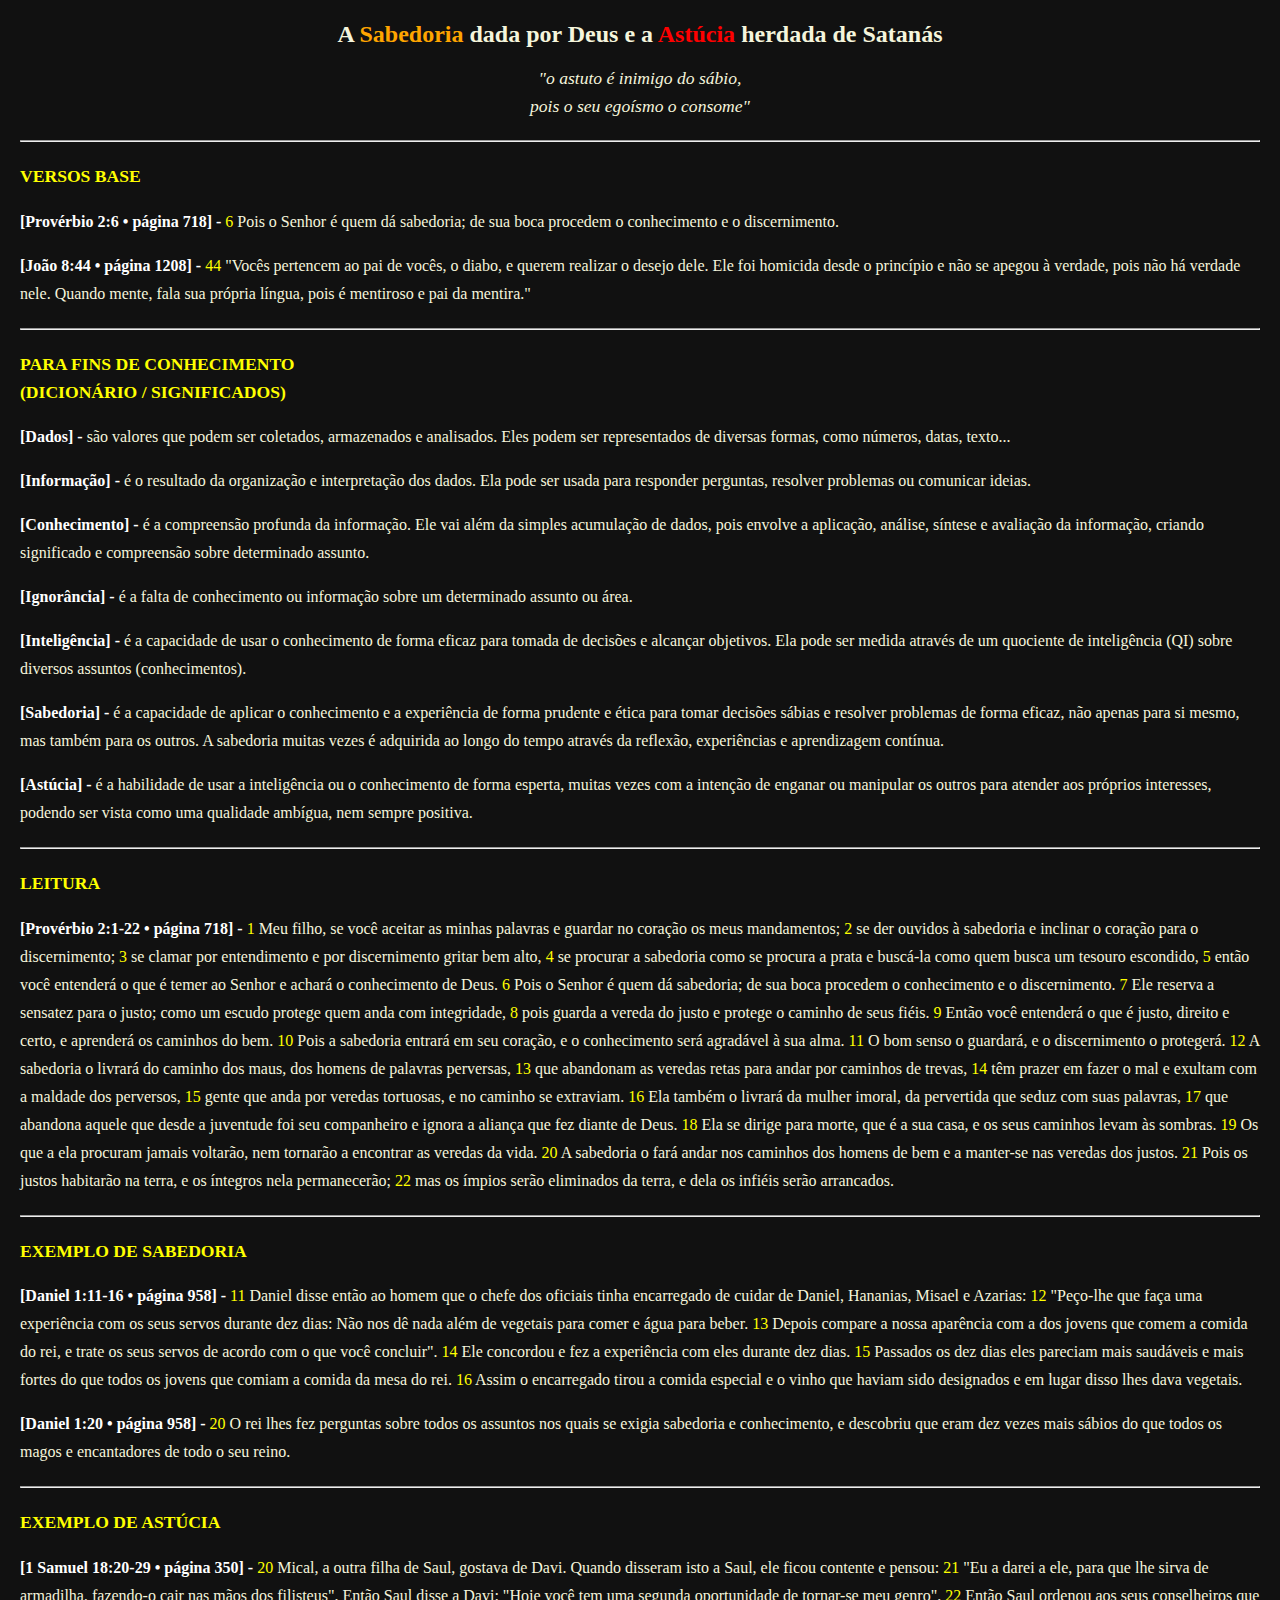
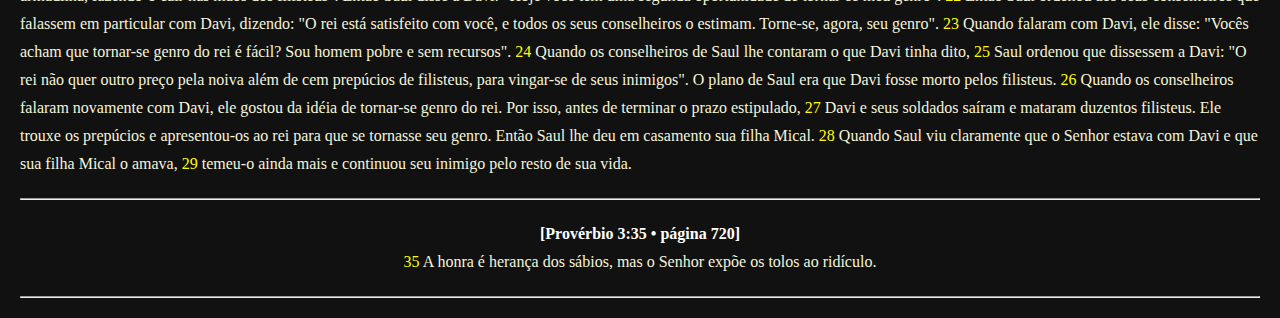
==== index.html @ 6f84208a "Enviando algumas pregações pro repositório." ====
<!DOCTYPE html>
<html lang="pt-br">
    <head>
        <meta charset="UTF-8">
        <meta name="viewport" content="width=device-width, initial-scale=1.0">
        <title>PREGAÇÃO 19/05/2024 - SABEDORIA</title>
        <link rel="stylesheet" href="style.css">
    </head>
    <body>
        <h1 class="center">
            A <span class="laranja">Sabedoria</span> dada por Deus e a <span class="vermelho">Astúcia</span> herdada de Satanás
        </h1>
        <h2 class="center">
            "o astuto é inimigo do sábio,<br />pois o seu egoísmo o consome"
        </h2>

        <hr />

        <h3 class="amarelo">
            VERSOS BASE
        </h3>

        <p>
            <strong class="branco">[Provérbio 2:6 • página 718] - </strong><span class="amarelo">6</span> Pois o Senhor é quem dá sabedoria; de sua boca procedem o conhecimento e o discernimento.
        </p>
        <p>
            <strong class="branco">[João 8:44 • página 1208] - </strong><span class="amarelo">44</span> "Vocês pertencem ao pai de vocês, o diabo, e querem realizar o desejo dele. Ele foi homicida desde o princípio e não se apegou à verdade, pois não há verdade nele. Quando mente, fala sua própria língua, pois é mentiroso e pai da mentira."
        </p>

        <hr />

        <h3 class="amarelo">
            PARA FINS DE CONHECIMENTO<br />(DICIONÁRIO / SIGNIFICADOS)
        </h3>

        <p>
            <strong class="branco">[Dados] - </strong>são valores que podem ser coletados, armazenados e analisados. Eles podem ser representados de diversas formas, como números, datas, texto...
        </p>
        <p>
            <strong class="branco">[Informação] - </strong>é o resultado da organização e interpretação dos dados. Ela pode ser usada para responder perguntas, resolver problemas ou comunicar ideias.
        </p>
        <p>
            <strong class="branco">[Conhecimento] - </strong>é a compreensão profunda da informação. Ele vai além da simples acumulação de dados, pois envolve a aplicação, análise, síntese e avaliação da informação, criando significado e compreensão sobre determinado assunto. 
        </p>
        <p>
            <strong class="branco">[Ignorância] - </strong>é a falta de conhecimento ou informação sobre um determinado assunto ou área.
        </p>
        <p>
            <strong class="branco">[Inteligência] - </strong>é a capacidade de usar o conhecimento de forma eficaz para tomada de decisões e alcançar objetivos. Ela pode ser medida através de um quociente de inteligência (QI) sobre diversos assuntos (conhecimentos). 
        </p>
        <p>
            <strong class="branco">[Sabedoria] - </strong>é a capacidade de aplicar o conhecimento e a experiência de forma prudente e ética para tomar decisões sábias e resolver problemas de forma eficaz, não apenas para si mesmo, mas também para os outros. A sabedoria muitas vezes é adquirida ao longo do tempo através da reflexão, experiências e aprendizagem contínua.
        </p>
        <p>
            <strong class="branco">[Astúcia] - </strong>é a habilidade de usar a inteligência ou o conhecimento de forma esperta, muitas vezes com a intenção de enganar ou manipular os outros para atender aos próprios interesses, podendo ser vista como uma qualidade ambígua, nem sempre positiva.
        </p>
    
        <hr />

        <h3 class="amarelo">
            LEITURA
        </h3>

        <p>
            <strong class="branco">[Provérbio 2:1-22 • página 718] - </strong><span class="amarelo">1</span> Meu filho, se você aceitar as minhas palavras e guardar no coração os meus mandamentos; <span class="amarelo">2</span> se der ouvidos à sabedoria e inclinar o coração para o discernimento; <span class="amarelo">3</span> se clamar por entendimento e por discernimento gritar bem alto, <span class="amarelo">4</span> se procurar a sabedoria como se procura a prata e buscá-la como quem busca um tesouro escondido, <span class="amarelo">5</span> então você entenderá o que é temer ao Senhor e achará o conhecimento de Deus. <span class="amarelo">6</span> Pois o Senhor é quem dá sabedoria; de sua boca procedem o conhecimento e o discernimento. <span class="amarelo">7</span> Ele reserva a sensatez para o justo; como um escudo protege quem anda com integridade, <span class="amarelo">8</span> pois guarda a vereda do justo e protege o caminho de seus fiéis. <span class="amarelo">9</span> Então você entenderá o que é justo, direito e certo, e aprenderá os caminhos do bem. <span class="amarelo">10</span> Pois a sabedoria entrará em seu coração, e o conhecimento será agradável à sua alma. <span class="amarelo">11</span> O bom senso o guardará, e o discernimento o protegerá. <span class="amarelo">12</span> A sabedoria o livrará do caminho dos maus, dos homens de palavras perversas, <span class="amarelo">13</span> que abandonam as veredas retas para andar por caminhos de trevas, <span class="amarelo">14</span> têm prazer em fazer o mal e exultam com a maldade dos perversos, <span class="amarelo">15</span> gente que anda por veredas tortuosas, e no caminho se extraviam. <span class="amarelo">16</span> Ela também o livrará da mulher imoral, da pervertida que seduz com suas palavras, <span class="amarelo">17</span> que abandona aquele que desde a juventude foi seu companheiro e ignora a aliança que fez diante de Deus. <span class="amarelo">18</span> Ela se dirige para morte, que é a sua casa, e os seus caminhos levam às sombras. <span class="amarelo">19</span> Os que a ela procuram jamais voltarão, nem tornarão a encontrar as veredas da vida. <span class="amarelo">20</span> A sabedoria o fará andar nos caminhos dos homens de bem e a manter-se nas veredas dos justos. <span class="amarelo">21</span> Pois os justos habitarão na terra, e os íntegros nela permanecerão; <span class="amarelo">22</span> mas os ímpios serão eliminados da terra, e dela os infiéis serão arrancados. 
        </p>

        <hr />

        <h3 class="amarelo">
            EXEMPLO DE SABEDORIA
        </h3>

        <p>
            <strong class="branco">[Daniel 1:11-16 • página 958] - </strong><span class="amarelo">11</span> Daniel disse então ao homem que o chefe dos oficiais tinha encarregado de cuidar de Daniel, Hananias, Misael e Azarias: <span class="amarelo">12</span> "Peço-lhe que faça uma experiência com os seus servos durante dez dias: Não nos dê nada além de vegetais para comer e água para beber. <span class="amarelo">13</span> Depois compare a nossa aparência com a dos jovens que comem a comida do rei, e trate os seus servos de acordo com o que você concluir". <span class="amarelo">14</span> Ele concordou e fez a experiência com eles durante dez dias. <span class="amarelo">15</span> Passados os dez dias eles pareciam mais saudáveis e mais fortes do que todos os jovens que comiam a comida da mesa do rei. <span class="amarelo">16</span> Assim o encarregado tirou a comida especial e o vinho que haviam sido designados e em lugar disso lhes dava vegetais.
        </p>

        <p>
            <strong class="branco">[Daniel 1:20 • página 958] - </strong><span class="amarelo">20</span> O rei lhes fez perguntas sobre todos os assuntos nos quais se exigia sabedoria e conhecimento, e descobriu que eram dez vezes mais sábios do que todos os magos e encantadores de todo o seu reino. 
        </p>

        <hr />

        <h3 class="amarelo">
            EXEMPLO DE ASTÚCIA
        </h3>

        <p>
            <strong class="branco">[1 Samuel 18:20-29 • página 350] - </strong><span class="amarelo">20</span> Mical, a outra filha de Saul, gostava de Davi. Quando disseram isto a Saul, ele ficou contente e pensou: <span class="amarelo">21</span> "Eu a darei a ele, para que lhe sirva de armadilha, fazendo-o cair nas mãos dos filisteus". Então Saul disse a Davi: "Hoje você tem uma segunda oportunidade de tornar-se meu genro". <span class="amarelo">22</span> Então Saul ordenou aos seus conselheiros que falassem em particular com Davi, dizendo: "O rei está satisfeito com você, e todos os seus conselheiros o estimam. Torne-se, agora, seu genro". <span class="amarelo">23</span> Quando falaram com Davi, ele disse: "Vocês acham que tornar-se genro do rei é fácil? Sou homem pobre e sem recursos". <span class="amarelo">24</span> Quando os conselheiros de Saul lhe contaram o que Davi tinha dito, <span class="amarelo">25</span> Saul ordenou que dissessem a Davi: "O rei não quer outro preço pela noiva além de cem prepúcios de filisteus, para vingar-se de seus inimigos". O plano de Saul era que Davi fosse morto pelos filisteus. <span class="amarelo">26</span> Quando os conselheiros falaram novamente com Davi, ele gostou da idéia de tornar-se genro do rei. Por isso, antes de terminar o prazo estipulado, <span class="amarelo">27</span> Davi e seus soldados saíram e mataram duzentos filisteus. Ele trouxe os prepúcios e apresentou-os ao rei para que se tornasse seu genro. Então Saul lhe deu em casamento sua filha Mical. <span class="amarelo">28</span> Quando Saul viu claramente que o Senhor estava com Davi e que sua filha Mical o amava, <span class="amarelo">29</span> temeu-o ainda mais e continuou seu inimigo pelo resto de sua vida. 
        </p>

        <hr />

        <p class="center">
            <strong class="branco">[Provérbio 3:35 • página 720]</strong>
            <br />
            <span class="amarelo">35</span> A honra é herança dos sábios, mas o Senhor expõe os tolos ao ridículo. 
        </p>

<hr />





    </body>
</html>
---- style.css ----
body {
    margin: 20px;
    font-family: Trebuchet MS;
    line-height: 28px;
    background: #111;
    color: beige;
    }

    .center {
        text-align: center;
        }

    .amarelo {
        color: yellow;
        }

    .laranja {
        color: orange;
        }

    .vermelho {
        color: red;
        }

    .branco {
        color: white;
        }

    h1 {
        font-size: 1.5rem;
        }

        h2 {
            font-size: 1.1rem;
            font-style: italic;
            font-weight: 200;
            }

            h3 {
                font-size: 1.1rem;
                }

                p {
                    font-size: 1.0rem;
                    }

    hr {
        margin: 20px 0px;
        }
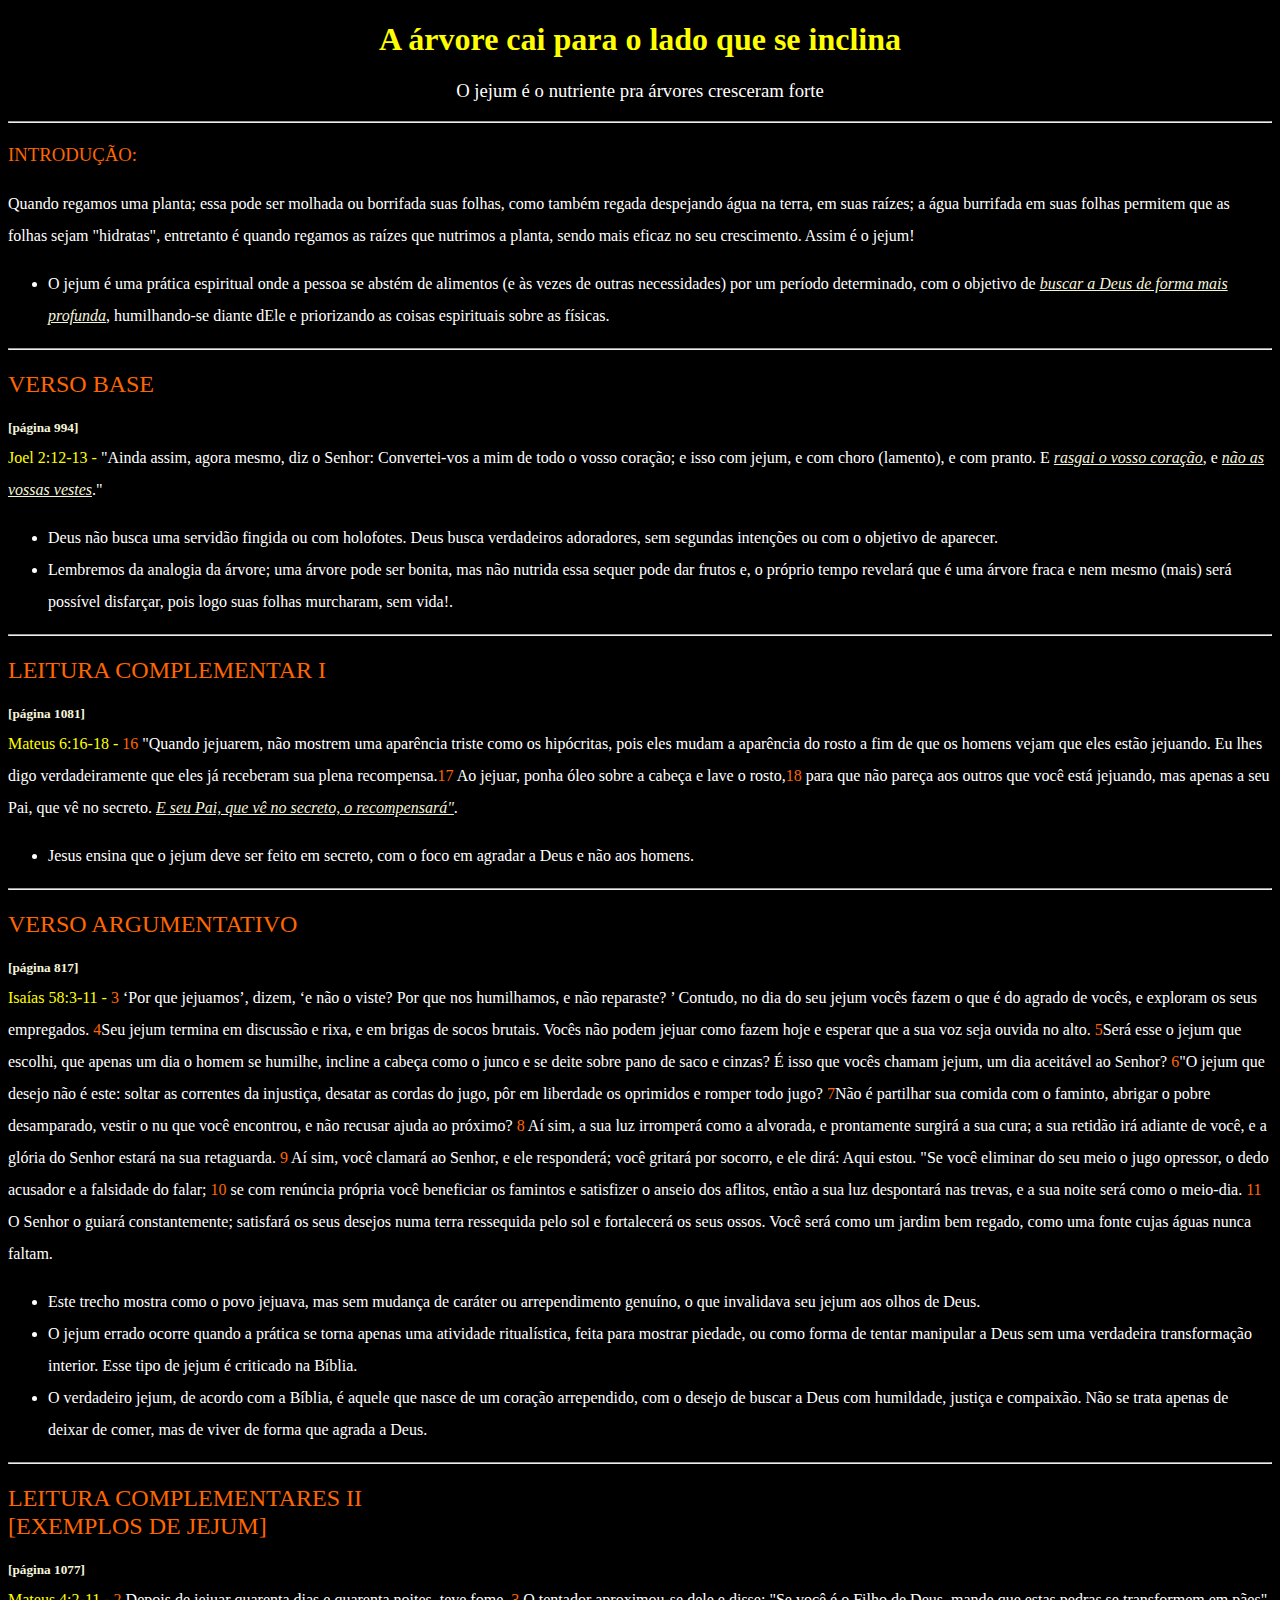
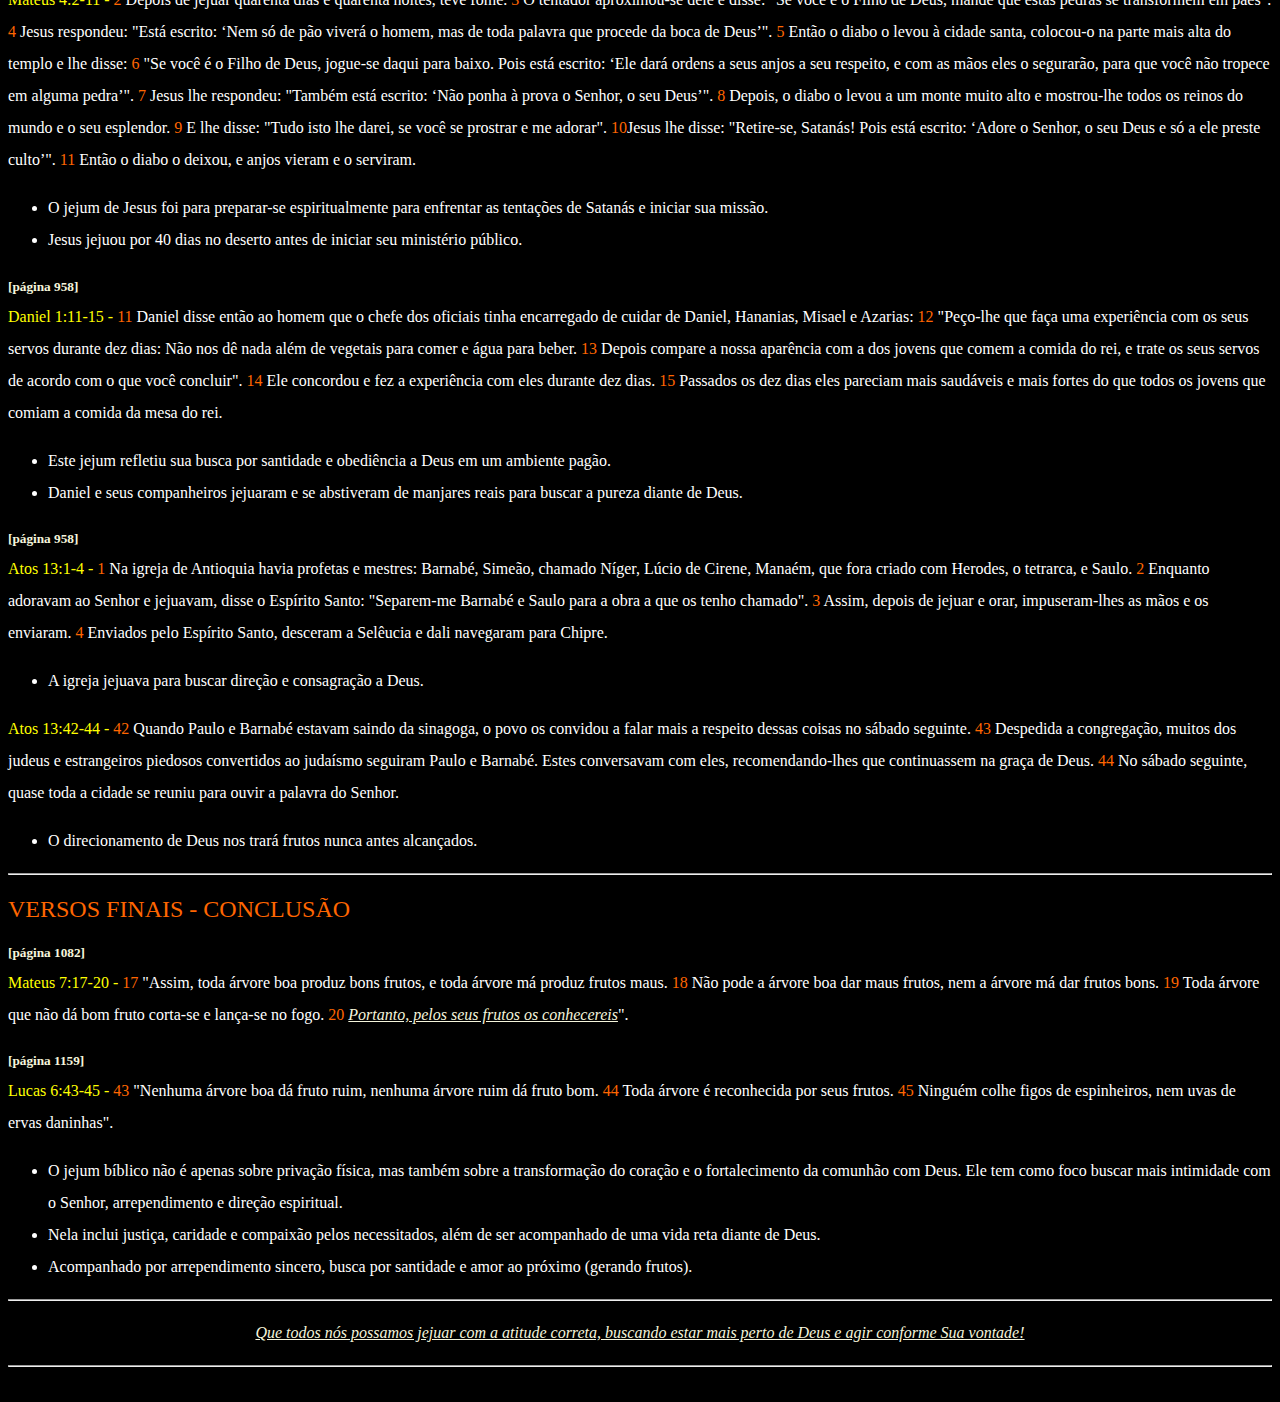
==== commit 0b8f10a9: "Atualização do Livro de Isaias" ====
--- a/index.html
+++ b/index.html
@@ -3,105 +3,92 @@
     <head>
         <meta charset="UTF-8">
         <meta name="viewport" content="width=device-width, initial-scale=1.0">
-        <title>PREGAÇÃO 19/05/2024 - SABEDORIA</title>
-        <link rel="stylesheet" href="style.css">
+        <title>Pregação 22OUT2024 - O Jejum Verdadeiro</title>
+        <style>
+            body {background: #000; font-family: Trebuchet MS;}
+            h2, h3 {font-weight: lighter;}
+            p, li {line-height: 32px;}
+            .amarelo {color: yellow;}
+            .vermelho {color: #ff0000;}
+            .branco {color: #fff;}
+            .laranja {color: #ff6600;}
+            .cinza {color: #ccc;}
+            .center {text-align: center;}
+            .titulos {color: #ff6600; text-transform:uppercase; line-height: 28px;}
+            .pagina {margin-bottom: -10px; color: beige;}
+            .sublinhado {text-decoration: underline; color: beige; font-style: italic;}
+        </style>
     </head>
     <body>
-        <h1 class="center">
-            A <span class="laranja">Sabedoria</span> dada por Deus e a <span class="vermelho">Astúcia</span> herdada de Satanás
-        </h1>
-        <h2 class="center">
-            "o astuto é inimigo do sábio,<br />pois o seu egoísmo o consome"
-        </h2>
+        <h1 class="amarelo center">A árvore cai para o lado que se inclina</h1>
+        <h3 class="branco center">O jejum é o nutriente pra árvores cresceram forte</h3>
 
-        <hr />
+        <hr>
 
-        <h3 class="amarelo">
-            VERSOS BASE
-        </h3>
+        <h3 class="titulos">Introdução:</h3>
+        <p class="branco">Quando regamos uma planta; essa pode ser molhada ou borrifada suas folhas, como também regada despejando água na terra, em suas raízes; a água burrifada em suas folhas permitem que as folhas sejam "hidratas", entretanto é quando regamos as raízes que nutrimos a planta, sendo mais eficaz no seu crescimento. Assim é o jejum!
 
-        <p>
-            <strong class="branco">[Provérbio 2:6 • página 718] - </strong><span class="amarelo">6</span> Pois o Senhor é quem dá sabedoria; de sua boca procedem o conhecimento e o discernimento.
-        </p>
-        <p>
-            <strong class="branco">[João 8:44 • página 1208] - </strong><span class="amarelo">44</span> "Vocês pertencem ao pai de vocês, o diabo, e querem realizar o desejo dele. Ele foi homicida desde o princípio e não se apegou à verdade, pois não há verdade nele. Quando mente, fala sua própria língua, pois é mentiroso e pai da mentira."
+            <ul><li class="branco">O jejum é uma prática espiritual onde a pessoa se abstém de alimentos (e às vezes de outras necessidades) por um período determinado, com o objetivo de <span class="sublinhado">buscar a Deus de forma mais profunda</span>, humilhando-se diante dEle e priorizando as coisas espirituais sobre as físicas.</li></ul>
         </p>
 
-        <hr />
+        <hr>
 
-        <h3 class="amarelo">
-            PARA FINS DE CONHECIMENTO<br />(DICIONÁRIO / SIGNIFICADOS)
-        </h3>
+        <h2 class="titulos">Verso Base</h2>
+        <h5 class="pagina">[página 994]</h5>
+        <p class="branco"><span class="amarelo">Joel 2:12-13 - </span>"Ainda assim, agora mesmo, diz o Senhor: Convertei-vos a mim de todo o vosso coração; e isso com jejum, e com choro (lamento), e com pranto. E <span class="sublinhado">rasgai o vosso coração</span>, e <span class="sublinhado">não as vossas vestes</span>."
+        <ul><li class="branco">Deus não busca uma servidão fingida ou com holofotes. Deus busca verdadeiros adoradores, sem segundas intenções ou com o objetivo de aparecer.</li><li class="branco">Lembremos da analogia da árvore; uma árvore pode ser bonita, mas não nutrida essa sequer pode dar frutos e, o próprio tempo revelará que é uma árvore fraca e nem mesmo (mais) será possível disfarçar, pois logo suas folhas murcharam, sem vida!.</li></ul></p>
+        <hr>
+        
+        <h2 class="titulos">Leitura Complementar I</h2>
+        <h5 class="pagina">[página 1081]</h5>
+        <p class="branco"><span class="amarelo">Mateus 6:16-18 - </span><span class="laranja">16 </span>"Quando jejuarem, não mostrem uma aparência triste como os hipócritas, pois eles mudam a aparência do rosto a fim de que os homens vejam que eles estão jejuando. Eu lhes digo verdadeiramente que eles já receberam sua plena recompensa.<span class="laranja">17 </span>Ao jejuar, ponha óleo sobre a cabeça e lave o rosto,<span class="laranja">18 </span>para que não pareça aos outros que você está jejuando, mas apenas a seu Pai, que vê no secreto. <span class="sublinhado">E seu Pai, que vê no secreto, o recompensará"</span>.</p>
 
-        <p>
-            <strong class="branco">[Dados] - </strong>são valores que podem ser coletados, armazenados e analisados. Eles podem ser representados de diversas formas, como números, datas, texto...
-        </p>
-        <p>
-            <strong class="branco">[Informação] - </strong>é o resultado da organização e interpretação dos dados. Ela pode ser usada para responder perguntas, resolver problemas ou comunicar ideias.
-        </p>
-        <p>
-            <strong class="branco">[Conhecimento] - </strong>é a compreensão profunda da informação. Ele vai além da simples acumulação de dados, pois envolve a aplicação, análise, síntese e avaliação da informação, criando significado e compreensão sobre determinado assunto. 
-        </p>
-        <p>
-            <strong class="branco">[Ignorância] - </strong>é a falta de conhecimento ou informação sobre um determinado assunto ou área.
-        </p>
-        <p>
-            <strong class="branco">[Inteligência] - </strong>é a capacidade de usar o conhecimento de forma eficaz para tomada de decisões e alcançar objetivos. Ela pode ser medida através de um quociente de inteligência (QI) sobre diversos assuntos (conhecimentos). 
-        </p>
-        <p>
-            <strong class="branco">[Sabedoria] - </strong>é a capacidade de aplicar o conhecimento e a experiência de forma prudente e ética para tomar decisões sábias e resolver problemas de forma eficaz, não apenas para si mesmo, mas também para os outros. A sabedoria muitas vezes é adquirida ao longo do tempo através da reflexão, experiências e aprendizagem contínua.
-        </p>
-        <p>
-            <strong class="branco">[Astúcia] - </strong>é a habilidade de usar a inteligência ou o conhecimento de forma esperta, muitas vezes com a intenção de enganar ou manipular os outros para atender aos próprios interesses, podendo ser vista como uma qualidade ambígua, nem sempre positiva.
-        </p>
-    
-        <hr />
+        <ul><li class="branco">Jesus ensina que o jejum deve ser feito em secreto, com o foco em agradar a Deus e não aos homens.</li></ul></p>
 
-        <h3 class="amarelo">
-            LEITURA
-        </h3>
+        <hr>
 
-        <p>
-            <strong class="branco">[Provérbio 2:1-22 • página 718] - </strong><span class="amarelo">1</span> Meu filho, se você aceitar as minhas palavras e guardar no coração os meus mandamentos; <span class="amarelo">2</span> se der ouvidos à sabedoria e inclinar o coração para o discernimento; <span class="amarelo">3</span> se clamar por entendimento e por discernimento gritar bem alto, <span class="amarelo">4</span> se procurar a sabedoria como se procura a prata e buscá-la como quem busca um tesouro escondido, <span class="amarelo">5</span> então você entenderá o que é temer ao Senhor e achará o conhecimento de Deus. <span class="amarelo">6</span> Pois o Senhor é quem dá sabedoria; de sua boca procedem o conhecimento e o discernimento. <span class="amarelo">7</span> Ele reserva a sensatez para o justo; como um escudo protege quem anda com integridade, <span class="amarelo">8</span> pois guarda a vereda do justo e protege o caminho de seus fiéis. <span class="amarelo">9</span> Então você entenderá o que é justo, direito e certo, e aprenderá os caminhos do bem. <span class="amarelo">10</span> Pois a sabedoria entrará em seu coração, e o conhecimento será agradável à sua alma. <span class="amarelo">11</span> O bom senso o guardará, e o discernimento o protegerá. <span class="amarelo">12</span> A sabedoria o livrará do caminho dos maus, dos homens de palavras perversas, <span class="amarelo">13</span> que abandonam as veredas retas para andar por caminhos de trevas, <span class="amarelo">14</span> têm prazer em fazer o mal e exultam com a maldade dos perversos, <span class="amarelo">15</span> gente que anda por veredas tortuosas, e no caminho se extraviam. <span class="amarelo">16</span> Ela também o livrará da mulher imoral, da pervertida que seduz com suas palavras, <span class="amarelo">17</span> que abandona aquele que desde a juventude foi seu companheiro e ignora a aliança que fez diante de Deus. <span class="amarelo">18</span> Ela se dirige para morte, que é a sua casa, e os seus caminhos levam às sombras. <span class="amarelo">19</span> Os que a ela procuram jamais voltarão, nem tornarão a encontrar as veredas da vida. <span class="amarelo">20</span> A sabedoria o fará andar nos caminhos dos homens de bem e a manter-se nas veredas dos justos. <span class="amarelo">21</span> Pois os justos habitarão na terra, e os íntegros nela permanecerão; <span class="amarelo">22</span> mas os ímpios serão eliminados da terra, e dela os infiéis serão arrancados. 
-        </p>
+        <h2 class="titulos">Verso Argumentativo</h2>
+        <h5 class="pagina">[página 817]</h5>
+        <p class="branco"><span class="amarelo">Isaías 58:3-11 - </span><span class="laranja">3 </span>‘Por que jejuamos’, dizem, ‘e não o viste? Por que nos humilhamos, e não reparaste? ’ Contudo, no dia do seu jejum vocês fazem o que é do agrado de vocês, e exploram os seus empregados. <span class="laranja">4</span>Seu jejum termina em discussão e rixa, e em brigas de socos brutais. Vocês não podem jejuar como fazem hoje e esperar que a sua voz seja ouvida no alto. <span class="laranja">5</span>Será esse o jejum que escolhi, que apenas um dia o homem se humilhe, incline a cabeça como o junco e se deite sobre pano de saco e cinzas? É isso que vocês chamam jejum, um dia aceitável ao Senhor? <span class="laranja">6</span>"O jejum que desejo não é este: soltar as correntes da injustiça, desatar as cordas do jugo, pôr em liberdade os oprimidos e romper todo jugo? <span class="laranja">7</span>Não é partilhar sua comida com o faminto, abrigar o pobre desamparado, vestir o nu que você encontrou, e não recusar ajuda ao próximo? <span class="laranja">8 </span> Aí sim, a sua luz irromperá como a alvorada, e prontamente surgirá a sua cura; a sua retidão irá adiante de você, e a glória do Senhor estará na sua retaguarda. <span class="laranja">9 </span> Aí sim, você clamará ao Senhor, e ele responderá; você gritará por socorro, e ele dirá: Aqui estou. "Se você eliminar do seu meio o jugo opressor, o dedo acusador e a falsidade do falar; <span class="laranja">10 </span>se com renúncia própria você beneficiar os famintos e satisfizer o anseio dos aflitos, então a sua luz despontará nas trevas, e a sua noite será como o meio-dia. <span class="laranja">11 </span> O Senhor o guiará constantemente; satisfará os seus desejos numa terra ressequida pelo sol e fortalecerá os seus ossos. Você será como um jardim bem regado, como uma fonte cujas águas nunca faltam. </p>
+        <ul><li class="branco">Este trecho mostra como o povo jejuava, mas sem mudança de caráter ou arrependimento genuíno, o que invalidava seu jejum aos olhos de Deus.</li>
+            <li class="branco">O jejum errado ocorre quando a prática se torna apenas uma atividade ritualística, feita para mostrar piedade, ou como forma de tentar manipular a Deus sem uma verdadeira transformação interior. Esse tipo de jejum é criticado na Bíblia.</li>
+            <li class="branco">O verdadeiro jejum, de acordo com a Bíblia, é aquele que nasce de um coração arrependido, com o desejo de buscar a Deus com humildade, justiça e compaixão. Não se trata apenas de deixar de comer, mas de viver de forma que agrada a Deus.</li></ul>
 
-        <hr />
+        <hr>
 
-        <h3 class="amarelo">
-            EXEMPLO DE SABEDORIA
-        </h3>
+        <h2 class="titulos">LEITURA COMPLEMENTARES II<br />[Exemplos DE JEJUM]</h2>
+        <h5 class="pagina">[página 1077]</h5>
+        <p class="branco"><span class="amarelo">Mateus 4:2-11 - </span><span class="laranja">2 </span>Depois de jejuar quarenta dias e quarenta noites, teve fome. <span class="laranja">3 </span>O tentador aproximou-se dele e disse: "Se você é o Filho de Deus, mande que estas pedras se transformem em pães". <span class="laranja">4</span> Jesus respondeu: "Está escrito: ‘Nem só de pão viverá o homem, mas de toda palavra que procede da boca de Deus’". <span class="laranja">5 </span>Então o diabo o levou à cidade santa, colocou-o na parte mais alta do templo e lhe disse: <span class="laranja">6 </span>"Se você é o Filho de Deus, jogue-se daqui para baixo. Pois está escrito: ‘Ele dará ordens a seus anjos a seu respeito, e com as mãos eles o segurarão, para que você não tropece em alguma pedra’". <span class="laranja">7 </span>Jesus lhe respondeu: "Também está escrito: ‘Não ponha à prova o Senhor, o seu Deus’". <span class="laranja">8 </span>Depois, o diabo o levou a um monte muito alto e mostrou-lhe todos os reinos do mundo e o seu esplendor. <span class="laranja">9 </span>E lhe disse: "Tudo isto lhe darei, se você se prostrar e me adorar". <span class="laranja">10</span>Jesus lhe disse: "Retire-se, Satanás! Pois está escrito: ‘Adore o Senhor, o seu Deus e só a ele preste culto’". <span class="laranja">11 </span>Então o diabo o deixou, e anjos vieram e o serviram. </p>
+        <ul><li class="branco">O jejum de Jesus foi para preparar-se espiritualmente para enfrentar as tentações de Satanás e iniciar sua missão.</li><li class="branco">Jesus jejuou por 40 dias no deserto antes de iniciar seu ministério público.</li></ul>
 
-        <p>
-            <strong class="branco">[Daniel 1:11-16 • página 958] - </strong><span class="amarelo">11</span> Daniel disse então ao homem que o chefe dos oficiais tinha encarregado de cuidar de Daniel, Hananias, Misael e Azarias: <span class="amarelo">12</span> "Peço-lhe que faça uma experiência com os seus servos durante dez dias: Não nos dê nada além de vegetais para comer e água para beber. <span class="amarelo">13</span> Depois compare a nossa aparência com a dos jovens que comem a comida do rei, e trate os seus servos de acordo com o que você concluir". <span class="amarelo">14</span> Ele concordou e fez a experiência com eles durante dez dias. <span class="amarelo">15</span> Passados os dez dias eles pareciam mais saudáveis e mais fortes do que todos os jovens que comiam a comida da mesa do rei. <span class="amarelo">16</span> Assim o encarregado tirou a comida especial e o vinho que haviam sido designados e em lugar disso lhes dava vegetais.
-        </p>
+        <h5 class="pagina">[página 958]</h5>
+        <p class="branco"><span class="amarelo">Daniel 1:11-15 - </span><span class="laranja">11 </span>Daniel disse então ao homem que o chefe dos oficiais tinha encarregado de cuidar de Daniel, Hananias, Misael e Azarias: <span class="laranja">12 </span>"Peço-lhe que faça uma experiência com os seus servos durante dez dias: Não nos dê nada além de vegetais para comer e água para beber. <span class="laranja">13 </span>Depois compare a nossa aparência com a dos jovens que comem a comida do rei, e trate os seus servos de acordo com o que você concluir". <span class="laranja">14 </span>Ele concordou e fez a experiência com eles durante dez dias. <span class="laranja">15 </span>Passados os dez dias eles pareciam mais saudáveis e mais fortes do que todos os jovens que comiam a comida da mesa do rei. </p>
+        <ul><li class="branco">Este jejum refletiu sua busca por santidade e obediência a Deus em um ambiente pagão.</li><li class="branco">Daniel e seus companheiros jejuaram e se abstiveram de manjares reais para buscar a pureza diante de Deus.</li></ul>
 
-        <p>
-            <strong class="branco">[Daniel 1:20 • página 958] - </strong><span class="amarelo">20</span> O rei lhes fez perguntas sobre todos os assuntos nos quais se exigia sabedoria e conhecimento, e descobriu que eram dez vezes mais sábios do que todos os magos e encantadores de todo o seu reino. 
-        </p>
+        <h5 class="pagina">[página 958]</h5>
+        <p class="branco"><span class="amarelo">Atos 13:1-4 - </span><span class="laranja">1 </span>Na igreja de Antioquia havia profetas e mestres: Barnabé, Simeão, chamado Níger, Lúcio de Cirene, Manaém, que fora criado com Herodes, o tetrarca, e Saulo. <span class="laranja">2 </span>Enquanto adoravam ao Senhor e jejuavam, disse o Espírito Santo: "Separem-me Barnabé e Saulo para a obra a que os tenho chamado". <span class="laranja">3 </span>Assim, depois de jejuar e orar, impuseram-lhes as mãos e os enviaram. <span class="laranja">4 </span>Enviados pelo Espírito Santo, desceram a Selêucia e dali navegaram para Chipre.</p>
 
-        <hr />
+        <ul><li class="branco">A igreja jejuava para buscar direção e consagração a Deus.</li></ul>
 
-        <h3 class="amarelo">
-            EXEMPLO DE ASTÚCIA
-        </h3>
+        <p class="branco"><span class="amarelo">Atos 13:42-44 - </span><span class="laranja">42 </span>Quando Paulo e Barnabé estavam saindo da sinagoga, o povo os convidou a falar mais a respeito dessas coisas no sábado seguinte. <span class="laranja">43 </span>Despedida a congregação, muitos dos judeus e estrangeiros piedosos convertidos ao judaísmo seguiram Paulo e Barnabé. Estes conversavam com eles, recomendando-lhes que continuassem na graça de Deus. <span class="laranja">44 </span>No sábado seguinte, quase toda a cidade se reuniu para ouvir a palavra do Senhor.</p>
 
-        <p>
-            <strong class="branco">[1 Samuel 18:20-29 • página 350] - </strong><span class="amarelo">20</span> Mical, a outra filha de Saul, gostava de Davi. Quando disseram isto a Saul, ele ficou contente e pensou: <span class="amarelo">21</span> "Eu a darei a ele, para que lhe sirva de armadilha, fazendo-o cair nas mãos dos filisteus". Então Saul disse a Davi: "Hoje você tem uma segunda oportunidade de tornar-se meu genro". <span class="amarelo">22</span> Então Saul ordenou aos seus conselheiros que falassem em particular com Davi, dizendo: "O rei está satisfeito com você, e todos os seus conselheiros o estimam. Torne-se, agora, seu genro". <span class="amarelo">23</span> Quando falaram com Davi, ele disse: "Vocês acham que tornar-se genro do rei é fácil? Sou homem pobre e sem recursos". <span class="amarelo">24</span> Quando os conselheiros de Saul lhe contaram o que Davi tinha dito, <span class="amarelo">25</span> Saul ordenou que dissessem a Davi: "O rei não quer outro preço pela noiva além de cem prepúcios de filisteus, para vingar-se de seus inimigos". O plano de Saul era que Davi fosse morto pelos filisteus. <span class="amarelo">26</span> Quando os conselheiros falaram novamente com Davi, ele gostou da idéia de tornar-se genro do rei. Por isso, antes de terminar o prazo estipulado, <span class="amarelo">27</span> Davi e seus soldados saíram e mataram duzentos filisteus. Ele trouxe os prepúcios e apresentou-os ao rei para que se tornasse seu genro. Então Saul lhe deu em casamento sua filha Mical. <span class="amarelo">28</span> Quando Saul viu claramente que o Senhor estava com Davi e que sua filha Mical o amava, <span class="amarelo">29</span> temeu-o ainda mais e continuou seu inimigo pelo resto de sua vida. 
-        </p>
+        <ul><li class="branco">O direcionamento de Deus nos trará frutos nunca antes alcançados.</li></ul>
 
-        <hr />
+        <hr>
 
-        <p class="center">
-            <strong class="branco">[Provérbio 3:35 • página 720]</strong>
-            <br />
-            <span class="amarelo">35</span> A honra é herança dos sábios, mas o Senhor expõe os tolos ao ridículo. 
-        </p>
+        <h2 class="titulos">VERSOS FINAIS - CONCLUSÃO</h2>
+        <h5 class="pagina">[página 1082]</h5>
+        <p class="branco"><span class="amarelo">Mateus 7:17-20 - </span><span class="laranja">17 </span>"Assim, toda árvore boa produz bons frutos, e toda árvore má produz frutos maus. <span class="laranja">18 </span>Não pode a árvore boa dar maus frutos, nem a árvore má dar frutos bons. <span class="laranja">19 </span>Toda árvore que não dá bom fruto corta-se e lança-se no fogo. <span class="laranja">20 </span><span class="sublinhado">Portanto, pelos seus frutos os conhecereis</span>".</p>
 
-<hr />
+        <h5 class="pagina">[página 1159]</h5>
+        <p class="branco"><span class="amarelo">Lucas 6:43-45 - </span><span class="laranja">43 </span>"Nenhuma árvore boa dá fruto ruim, nenhuma árvore ruim dá fruto bom. <span class="laranja">44 </span>Toda árvore é reconhecida por seus frutos. <span class="laranja">45 </span>Ninguém colhe figos de espinheiros, nem uvas de ervas daninhas".</p>
 
+        <ul><li class="branco">O jejum bíblico não é apenas sobre privação física, mas também sobre a transformação do coração e o fortalecimento da comunhão com Deus. Ele tem como foco buscar mais intimidade com o Senhor, arrependimento e direção espiritual.</li><li class="branco">Nela inclui justiça, caridade e compaixão pelos necessitados, além de ser acompanhado de uma vida reta diante de Deus.</li><li class="branco">Acompanhado por arrependimento sincero, busca por santidade e amor ao próximo (gerando frutos).</li></ul>
 
+        <hr>
 
+        <p class="sublinhado center">Que todos nós possamos jejuar com a atitude correta, buscando estar mais perto de Deus e agir conforme Sua vontade!</p>
 
-
+        <hr style="margin-bottom: 35px;">
     </body>
 </html>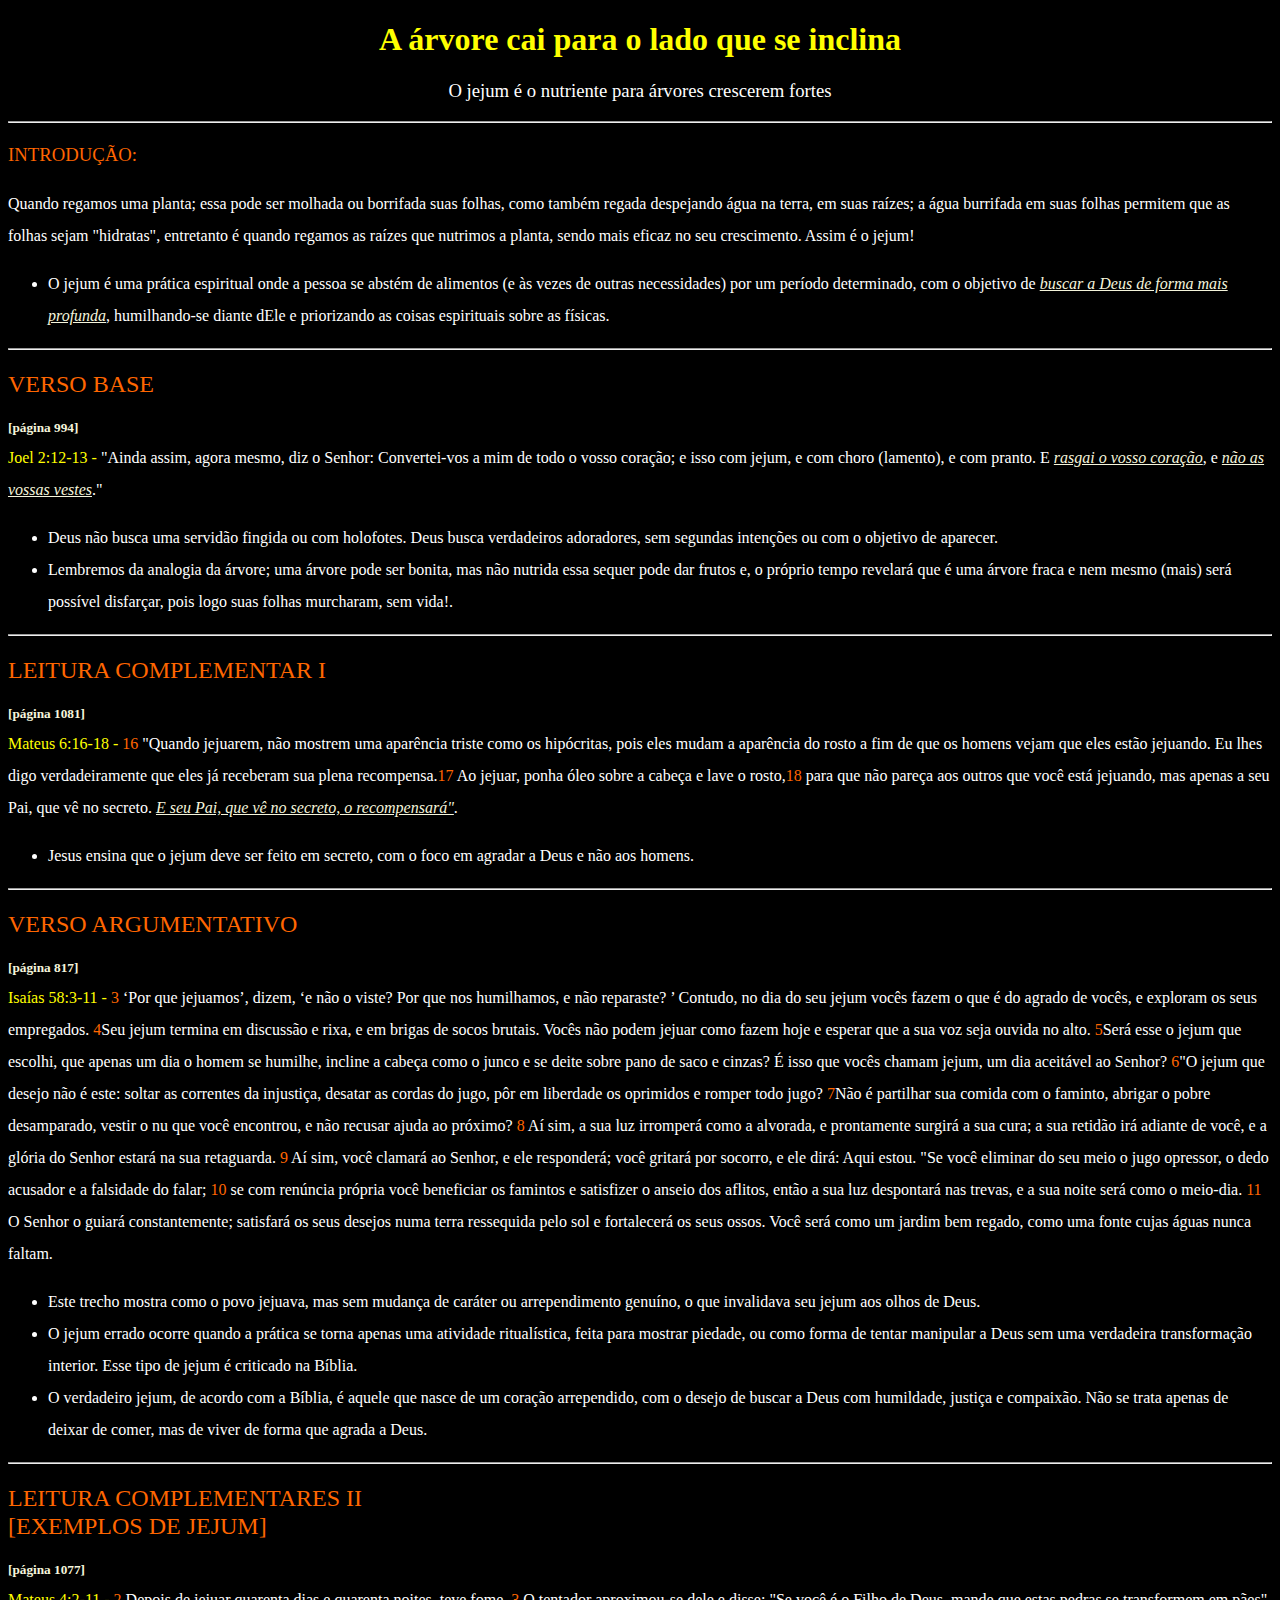
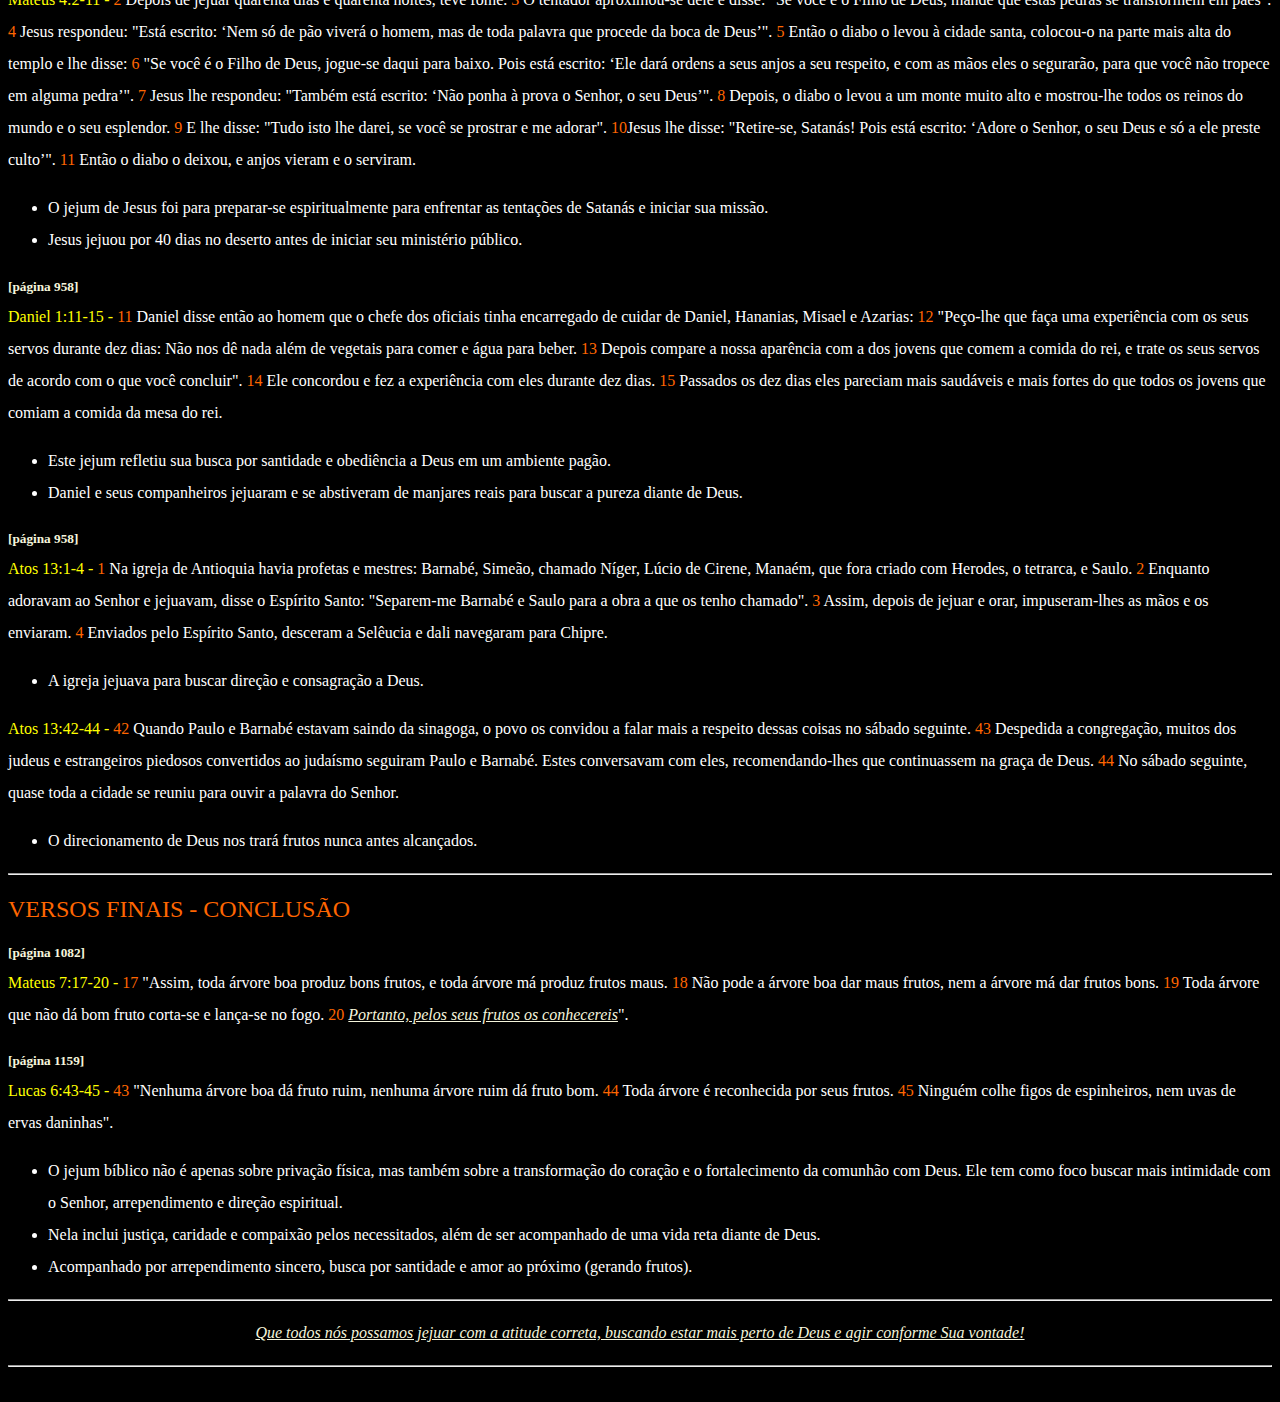
==== commit d4fd4abb: "Atualizando Título" ====
--- a/index.html
+++ b/index.html
@@ -21,7 +21,7 @@
     </head>
     <body>
         <h1 class="amarelo center">A árvore cai para o lado que se inclina</h1>
-        <h3 class="branco center">O jejum é o nutriente pra árvores cresceram forte</h3>
+        <h3 class="branco center">O jejum é o nutriente para árvores crescerem fortes</h3>
 
         <hr>
 
